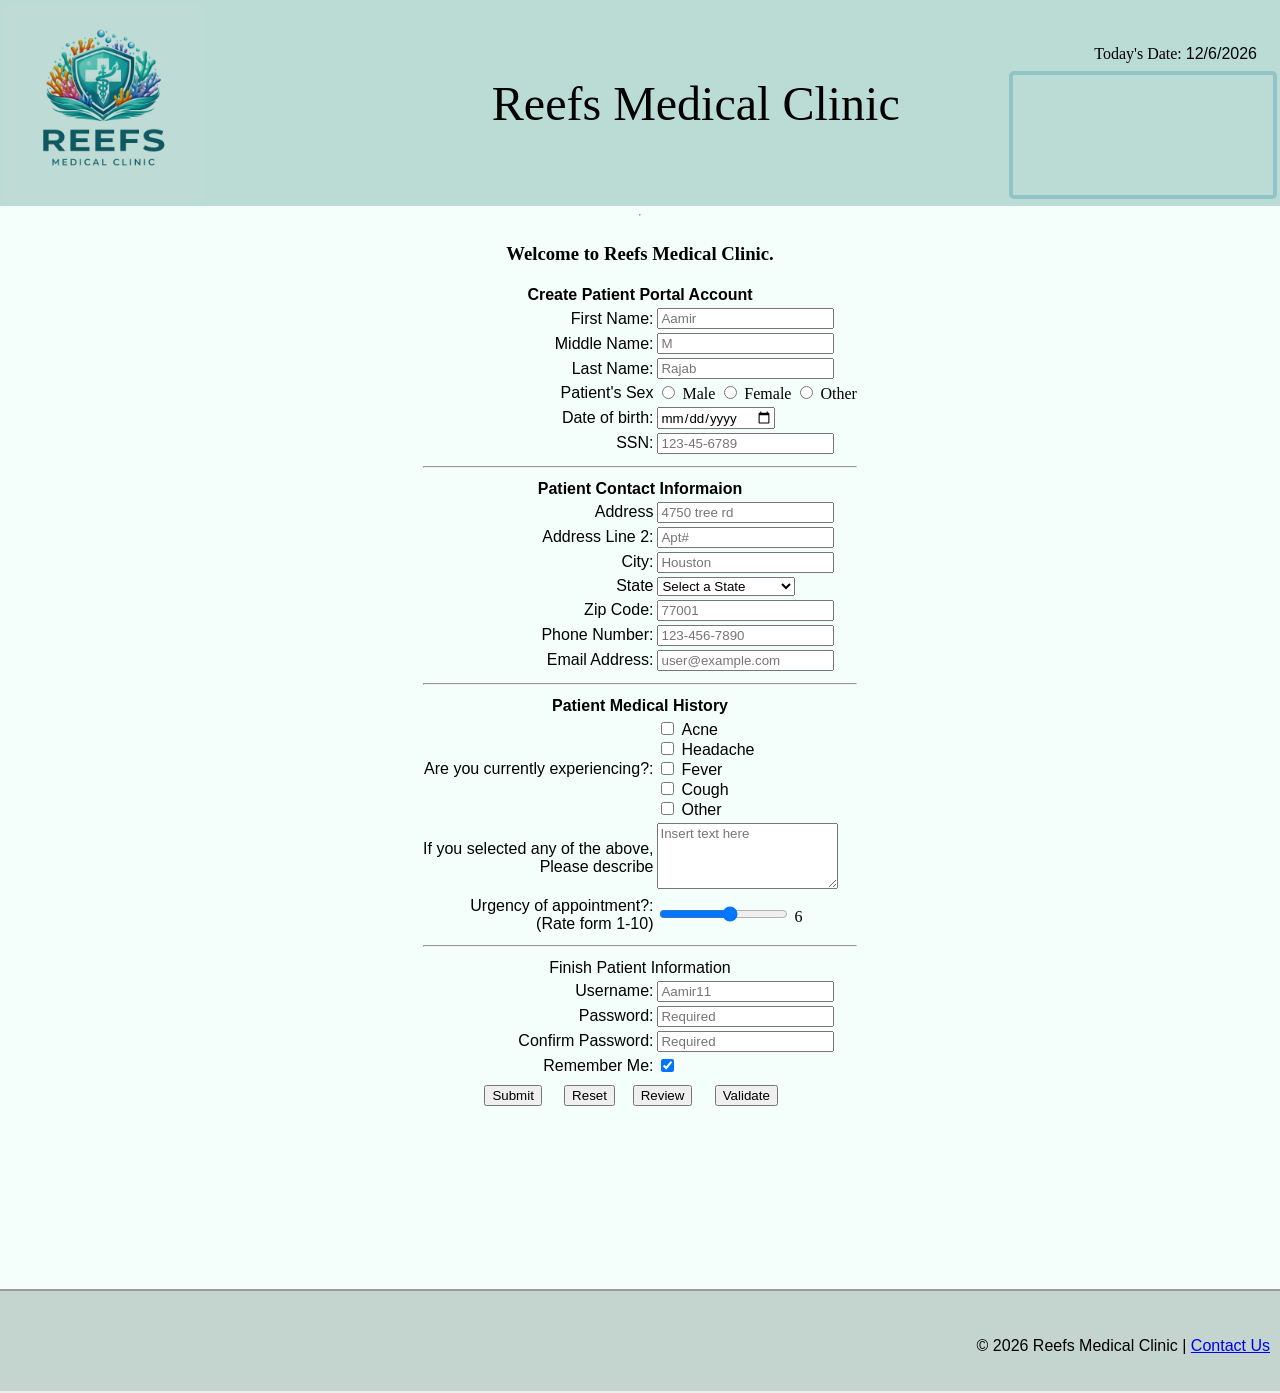
==== index.html @ 15d678ba "Update index.html" ====
<!DOCTYPE html>
<!--
    Program Name:Aamir's HW 4
    Author Name: Aamir Rajab
    Date Created: 01/30/2026
    Date last Modified: 02/07/2026
    Version: 1.0
    Description: This is Aamir's HTMl Code for HW4
-->
    <html lang="en">
        <head>
            <meta name= "viewport" content= "width=device-width, inital-scale=1.0">
            <link rel="stylesheet" href="HW4.css"><!-- Link to CSS file -->
            <!--displays text in the browser's tab-->
            <title>New Patient Registration | Reefs Medical Clinic</title>
        </head>
        <body>
            <header>
                <table width="100%">
            <tr>
                <td valign="top" align="left" width="30%">
                    <div class="image">
                        <img align="center" src="ReefsClinicLogo.png" alt="clinic logo" width="200px" id="logo"/>
                    </div>
                 </td>
                 <td>
                    <h2> Reefs Medical Clinic</h2>
                </td>
                <td valign="bottom" align="right" width="20%">
                    <div class= "date-box">
                     Today's Date: <span id= "today"></span></div>
                     <!--iframe looks like an add-->
                    <div class="iframe-container">
                    <iframe class="frame" src="https://www.mcaspets.org/" frameborder="0"></iframe>
                </div>
                </td>
            </tr>
             </table>
        </header>
<hr>
<center>
    <div id = "welcome-box">
        <h3 id= "welcome1"></h3>
        <p id="api-output"></p>
        <span id="welcome2"></span>
    </div>
</center>
<!--The Form begins Here-->
<form id="signup" action="thankyou.html">
    <center>
        <div class="format">
            <table>
                <tr>
                    <th colspan="4">Create Patient Portal Account</th>
                </tr>
                <!--patient information section of form starts here-->
               
                <tr>
                    <td class="td1"><label for="fname">First Name:</label></td>
                    <td>
                        <input
                            type="text"
                            name="fname"
                            id="fname"
                            maxlength="30"
                            required
                            title="Letters,apostrophes,and dashes only"
                            pattern="[a-zA-Z']{1,30}"
                            onblur="validateFname()"
                            placeholder="Aamir"
                        />
                       <br>
                        <span class="error" id="fname-error"></span>
                    </td>
                </tr>

                <tr>
                    <td class="td1"><label for="mini">Middle Name:</label></td>
                    <td>
                        <input
                            type="text"
                            name="mini"
                            id="mini"
                            maxlength="1"
                            required
                            title="Letters only"
                            pattern="[a-zA-Z']{1,30}"
                            onblur="validateMini()"
                            placeholder="M"
                        />
                       <br>
                        <span class="error" id="mini-error"></span>
    
                    </td>
                </tr>

               <tr>
                    <td class="td1"><label for="lname">Last Name:</label></td>
                    <td>
                        <input
                            type="text"
                            name="lname"
                            id="lname"
                            maxlength="30"
                            required
                            title="Letters,apostrophes,and dashes only."
                            pattern="[a-zA-Z']{1,30}"
                            onblur="validateLname()"
                            placeholder="Rajab"
                        />
                       <br>
                        <span class="error" id="lname-error"></span>
    
                    </td>
                </tr>

                <tr>
                    <td class="td1"><label for="psex">Patient's Sex</label></td>
                    <td>
                        <input
                        type="radio"
                        id="s1"
                        name="psex"
                        value="Male"
                        /> Male
                        
                        <input
                        type="radio"
                        id="s2"
                        name="psex"
                        value="Female"
                        /> Female

                        <input
                        type="radio"
                        id="s3"
                        name="psex"
                        value="other"
                        /> Other
                    </td>
                </tr>
                
                <tr>
                    <td class="td1"><label for="dob">Date of birth:</label></td>
                    <td>
                        <input
                        type="date"
                        id="dob"
                        name="dob"
                        onblur="validateDob()"
                        required
                        placeholder="mm/dd/yyyy"
                        />
                        <br>
                        <span class="error" id="dob-error"></span>
                    </td>
                </tr>

                <tr>
                    <td class="td1"><label for="ssn">SSN:</label></td>
                    <td>
                        <input
                        type="password"
                        minlength="11"
                        maxlength="11"
                        name="ssn"
                        id="ssn"
                        required
                        title="Numbers only"
                        placeholder="123-45-6789"
                        onblur="validateSSN()"
                        />
                        <br>
                        <span class="error" id="ssn-error"></span>  
                    </td>
                </tr>

                <tr>
                    <th colspan="4"><hr></th><!--Line to create seperation-->
                </tr>

                <tr> 
                    <th colspan="4">Patient Contact Informaion</th>
                </tr>
                
                <tr>
                    <td class="td1"><label for="address 1">Address</label></td>
                    <td>
                        <input
                        type="text"
                        name="address1"
                        id="address1"
                        maxlength="40"
                        required
                        title="Please enter your address"
                        placeholder="4750 tree rd"
                        onblur="validateAddress1()"
                         />
                        <br>
                        <span class="error" id="address1-error"></span>
                    </td>
                </tr>

                <tr> 
                    <td class="td1"><label for="address2">Address Line 2:</label></td>
                    <td>
                        <input 
                        type="text"
                        name="address2"
                        id="address2"
                        maxlength="40"
                        required
                        title="Please enter your address line 2"
                        placeholder="Apt#"
                        onblur="validateAddress2()"
                        />
                        <br>
                        <span class="error" id="address2-error"></span>
                    </td>
                </tr>

                <tr>
                    <td class="td1"><label for="city">City:</label></td>
                    <td>
                        <input
                        type="text"
                        name="city"
                        id="city"
                        maxlength="20"
                        required
                        title="Please enter your city"
                        placeholder="Houston"
                        onblur="validateCity()"
                        />
                    <br>
                        <span class="error" id="city-error"></span>
                    </td>
                </tr>

                <tr>
                    <td class="td1"><label for="State">State</label></td>
                    <td>                   
                        <select name="state" id="state" required title="Please select your state">
                            <option value="">Select a State</option>
                            <option value="AL">Alabama</option>
                            <option value="AK">Alaska</option>
                            <option value="AZ">Arizona</option>
                            <option value="AR">Arkansas</option>
                            <option value="CA">California</option>
                            <option value="CO">Colorado</option>
                            <option value="CT">Connecticut</option>
                            <option value="DE">Delaware</option>
                            <option value="FL">Florida</option>
                            <option value="GA">Georgia</option>
                            <option value="HI">Hawaii</option>
                            <option value="ID">Idaho</option>
                            <option value="IL">Illinois</option>
                            <option value="IN">Indiana</option>
                            <option value="IA">Iowa</option>
                            <option value="KS">Kansas</option>
                            <option value="KY">Kentucky</option>
                            <option value="LA">Louisiana</option>
                            <option value="ME">Maine</option>
                            <option value="MD">Maryland</option>
                            <option value="MA">Massachusetts</option>       
                            <option value="MI">Michigan</option>
                            <option value="MN">Minnesota</option>
                            <option value="MS">Mississippi</option>
                            <option value="MO">Missouri</option>
                            <option value="MT">Montana</option>
                            <option value="NE">Nebraska</option>
                            <option value="NV">Nevada</option>
                            <option value="NH">New Hampshire</option>
                            <option value="NJ">New Jersey</option>
                            <option value="NM">New Mexico</option>
                            <option value="NY">New York</option>
                            <option value="NC">North Carolina</option>
                            <option value="ND">North Dakota</option>
                            <option value="OH">Ohio</option>
                            <option value="OK">Oklahoma</option>
                            <option value="OR">Oregon</option>
                            <option value="PA">Pennsylvania</option>
                            <option value="RI">Rhode Island</option>
                            <option value="SC">South Carolina</option>
                            <option value="SD">South Dakota</option>
                            <option value="TN">Tennessee</option>
                            <option value="TX">Texas</option>
                            <option value="UT">Utah</option>
                            <option value="VT">Vermont</option>
                            <option value="VA">Virginia</option>
                            <option value="WA">Washington</option>
                            <option value="WV">West Virginia</option>
                            <option value="WI">Wisconsin</option>
                            <option value="WY">Wyoming</option>
                            <option value="DC">District of Columbia</option>
                         </select>
                    </td>
                    </tr>
                <tr>
                    <td class="td1"><label for="zcode">Zip Code:</label></td>
                    <td>
                        <input
                        type="text"
                        name="zcode"
                        id="zcode"
                        pattern="[0-9]{5}"
                        maxlength="5"
                        required
                        title="Numbers only"
                        placeholder="77001"
                        onblur="validateZcode()"
                        />
                        <br>
                        <span class="error" id="zcode-error"></span>
                    </td>
                </tr>
                    <tr>
                        <td class="td1"><label for="phnum">Phone Number:</label></td>
                        <td>
                            <input
                            type="text"
                            name="phnum"
                            id="phnum"
                            pattern="[0-9]{3}-[0-9]{3}-[0-9]{4}"
                            maxlength="30"
                            required
                            title="Please enter your phone number in the format: 123-456-7890"
                            placeholder="123-456-7890"
                            onblur="validatePhone()"
                            />
                            <br>
                            <span class="error" id="phnum-error"></span>
                        </td>
                        </tr>

                          <td class="td1"><label for="email">Email Address:</label></td>
                    <td>
                        <input
                        type="text"
                        name="email"
                        id="email"
                        required
                        title="Please enter a valid email address"
                        placeholder="user@example.com"
                        pattern="[a-z0-9._%+-]+@[a-z0-9.-]+\.[a-z]{2,20}$"
                        onblur="validateEmail()"
                        />
                        <br>
                        <span class="error" id="email-error"></span>
                    </td>
                </tr>

                
                <tr>
                    <th colspan="4"><hr></th><!--Line to create seperation-->
                </tr>

                <!--Patient History Section here-->
                <tr>
                    <th colspan="4">Patient Medical History</th>
                </tr>

                <tr>
                    <td class="td1"><label for="pat_hist">Are you currently experiencing?:</label></td>
                    <td>
                        <input type="checkbox" id="option1" value="Acne">
                        <label for="option1">Acne</label><br>
                        
                        <input type="checkbox" id="option2" value="Headache">
                        <label for="option2">Headache</label><br>
                        
                        <input type="checkbox" id="option3" value="Fever">
                        <label for="option3">Fever</label><br>

                        <input type="checkbox" id="option4" value="Cough">
                        <label for="option4">Cough</label><br>

                        <input type="checkbox" id="option5" value="Other">
                        <label for="option5">Other</label><br>
                    </td>
                 </tr>

                 <tr>
                    <td class="td1" align="right">
                        <label for="notes"> If you selected any of the above,<br>Please describe</label>
                    </td>

                    <td>
                        <textarea
                        rows="4"
                        cols="20"
                        maxlength="500"
                        id="notes"
                        name="notes"
                        title="Please enter a brief description of your symptoms"
                        placeholder="Insert text here"
                        ></textarea>
                        <span id="description_text"></span>
                    </td>
                </tr>
                                    <!--Range Slider-->
                  <tr>
                    <td class="td1"><label for="range">Urgency of appointment?:<br/>(Rate form 1-10)</label></td>
                    <td>
                        <input
                        type="range"
                        name="range"
                        id="range"
                        min="1"
                        max="10"
                        Value="o"
                        />
                        <span id="range-slider"></span>
                    </td>

                    </tr>

                    <tr>
                        <th colspan="4"><hr></th><!--Line to create seperation-->
                    </tr>

                    <!--account information section-->
                    <tr>
                        <th colspan="4"><label for="uname">Finish Patient Information</label></th>
                    </tr>

                    <tr>
                        <td class="td1"><label for="uname">Username:</label></td>
                         <td>
                           <input type="text"
                           name="uname"
                           id="uname"
                           max length="15"
                           min length="5"
                           required
                           title="Username must contain at least 5 characters. Cannot start with a number"
                           placeholder="Aamir11"
                           onblur="validateUname()"
                           />
                            <br>        
                            <span class="error" id="uname-error"></span>
                         </td

                     </tr>

                     <tr>
                        <td class="td1"><label for="pword">Password:</label></td>
                         <td>
                           <input type="password"
                           name="pword"
                           id="pword"
                           minlength="10"
                           max length="30"
                           required
                           title="Password must contain at least 10 characters, one uppercase letter, one lowercase letter, one number, and one special character "
                           placeholder="Required"
                           onblur="validatePassword()"
                           oninput="validatePassword()"
                           onfocus="validatePassword()" 
                           />
                            <br>
                            <span class="error" id="pword-error"></span>    
                         </td>
                     </tr>

                     <tr>
                        <td class="td1"><label for="con_pword">Confirm Password:</label></td>
                         <td>
                           <input type="password"
                           name="con_pword"
                           id="con_pword"
                           minlength="10"
                           max length="30"
                           required
                           title="Confrim password"
                           placeholder="Required"
                           onblur="confirmPassword()"
                           oninput="confirmPassword()"
                           onfocus="confirmPassword()"
                           />
                            <br>
                            <span class="error" id="pword2-error"></span>
                         </td>
                     </tr>

                     <!--check box -->
                     <tr>
                         <td class="td1"> <label for="remember-me">Remember Me:</label></td>
                            <td>
                                <input
                                type="checkbox"
                                id="remember-me"
                                name="remember-me"
                                checked
                                />
                            </td>
                        </tr>

                     <tr>
                        <td class="td1" colspan="4">
                            <center>
                                <input type="submit" name="submit" id="submit" style="font-family: 'optima', sans-serif;"/>
                                &nbsp;&nbsp;&nbsp;
                                <input type="reset" name="Reset" id="reset" style="font-family: 'optima', sans-serif;"/>&nbsp;&nbsp;&nbsp;
                                <input type="button" name="review" id="review" value="Review" style="font-family: 'optima', sans-serif;" onclick="reviewInput()"/>
                                &nbsp;&nbsp;&nbsp;
                                 <input type="button" name="validate" id="validate" value="Validate" style="font-family: 'optima', sans-serif;" onclick="validateEverything()"/>
                                &nbsp;&nbsp;&nbsp;
                            </center>
                        </td>
                     </tr>

                     </tr>
</table>
<div class="pword-message">
    <span id="msg1"></span><br>
    <span id="msg2"></span><br>
    <span id="msg3"></span><br>
    <span id="msg4"></span><br>
    <span id="msg5"></span><br>
    <span id="msg6"></span><br>
    <span id="msg7"></span><br>
    <span id="pword2-error"></span><br/>
</div>
    <center>    
        <p id="showInput"></p>
    </center>
</th>
</center>
</form>

<!--iframe Footer goes here that contains the website link-->
<iframe src="footer.html" width="100%" height="100px" title="Footer"></iframe>
<script src="HW4.js"></script>

<!-- Insert alert box into form when necessary -->
<div id="alert-box">
    <div id="alert-content">
        <h4>Please fill out all required information. </h4>
        <button id="close-alert">OK</button>
    </div>
</div>
    </body>
</html>
---- HW4.css ----
/*
Program Name: Aamir's HW 4
    Author Name: Aamir Rajab
    Date Created: 01/30/2026
    Date last Modified: 02/07/2026
    Version: 1.0
    Description: This is Aamir's CSS file for HW4
*/

header{
    position: sticky;
    top: 0;
    width: 100%;
    background-color: rgba(113, 176, 162, 0.445);
    transition: background-color 0.3s ease-in-out;
    z-index: 1000;
}
header.scrolled{
    background-color:rgba(203, 195, 154, 0.548);
    opacity: 1.0;
}

body{
    display: flex;
    flex-direction: column;
    align-items: center;
    background-color: rgba(209, 255, 243, 0.226);
    margin: 0;
    height: 100%;           
    min-height: 100vh; /*make sure page is height of the viewport*/

}

form{
    flex: grow 1;

}

h1{
    text-align: center;
    font-family: "Cooperplate", Georgia, 'Times New Roman', Times, serif;
    font-weight: lighter;
    flex: grow 1;;
}

h2{
    text-align: center;
    font-family: "Cooperplate", Georgia, 'Times New Roman', Times, serif;
    font-size: 3rem;
    font-weight: 400;
    flex-grow:1;
}

main{
    text-align: center;
    font-family: "Cooperplate", fantasy;
    font-weight: lighter;
    flex-grow: 1;
}

.image{
    text-align:left;
    height: 0%;
    mix-blend-mode: multiply;
}

.td1{
    text-align: right;
    font-family: "Optima", Arial, Helvetica, sans-serif;
    font-weight: lighter;

}

th{
    text-align: center;
    font-family: "Optima", Arial, Helvetica, sans-serif;
    font-weight: bold;
}

footer{
    bottom: 0%;
    width: 100%;
    background-color: rgba(65, 75, 66, 0.236);
    height:5%;
    margin-top: auto;
    padding: 30px 0;
}

#footer{
    text-align: right;
    font-family: "optima", sans-serif;
    font-weight: normal;
    margin-right: 10px;
}

label{
    text-align: right;
    font-family: "optima", sans-serif;
    font-weight: normal;
}

input{
    text-align: left;
    font-family: "optima", sans-serif;
    font-weight: normal;
}

textarea{
    text-align: left;
    font-family: "optima", sans-serif;
    font-weight: normal;
}

#today{
    text-align: left;
    font-family: "optima", sans-serif;
    font-weight: normal;
}

P{
    text-align: right;
    font-family: "optima", sans-serif;
    font-weight: normal;
}

.error {
    color: red;
    font-size: 12px;
    font-family: optima, sans-serif;
    font-weight:normal;
}

.pword-message {
    text-align: right;
    font-family: optima, sans-serif;
    font-weight: normal;
    position: relative;
    left: 100px;
    background: transparent;
    padding: 10px;
    border-spacing: 2px;
    border-radius: 20px;
    color: rgb(226, 43, 43);
}

#review {
    margin-top: 5px;
}

table.output,
tr.output,
td.output {
    width: 500px;
    background-color: rgba(26, 82, 185, 0.445);
    padding: 10px;
    border-spacing: 2px;
    border-radius: 20px;
    color: black;
}

td.output {
    width: 500px;
    background-color: rgba(19, 90, 220, 0.445);;
    padding: 10px;
    border-spacing: 2px;
}

#alert-box {
    display: none;
    position: fixed;
    z-index: 9999;
    left: 0;
    top: 0;
    width: 100%;
    height: 100%;
    overflow: auto;
    background-color: rgba(29, 86, 166, 0.442);
}

#alert-content {
    background-color: white;
    border-radius: 10px;
    width: 300px;
    height: 135px;
    margin: auto;
    margin-top: 20px;
    padding: 30px;
    text-align: center;
}

/* Styles for alert content heading */
#alert-content h4 {
    margin-top: 20%;
    font-size: 20px;
    text-align: center;
    font-family: "optima", sans-serif;
    font-weight: normal;    
}

#close-alert {
    background-color: rgb(238, 231, 231);
    border-width: 1px;
    border-style: solid;
    color: rgba(29, 86, 166, 0.884);
    border-color: rgba(184, 143, 6, 0.815);
    font-size: 16px;
    font-weight: bold;
    height: 30px;
    width: 80px;
    border-radius: 40px;
    cursor: pointer;
    margin-top: 20px;
    text-align: center;
    font-family: "optima", sans-serif;
}

.pword-message {
    text-align: right;
    font-family: "optima", sans-serif;
    font-weight: normal;
    position: relative;
    left: 100px;
    background: solid;
    padding: 10px;
    border-spacing: 2px;
    border-radius: 20px;
    color: rgb(218, 20, 20);
}

table.output,
tr.output,
td.output {
    width: 400px;
    background-color: rgb(234, 183, 183);
    padding: 20px;
    border-spacing: 1px;
    border-radius: 20px;
    color: #d20f0f;
}

td.outputdata {
    padding: 12px;
    border: 1px solid rgb(35, 98, 125);
    background-color:rgb(178, 242, 15);
    font-family: "Arial", sans-serif;
    font-size: 14px;
    color: #3682a6;
}

.date-box {
    text-align: right;
    font-family: optima,san-serif;
    font-weight: normal;
    margin-right: 20px;
    margin-top: 5px;
    margin-bottom: 8px;
}

/*iframe styling*/ 
.iframe-container {
    text-align: right;
    margin-right: 20px
    Margin-top: 10px;
}  

.iframe-container iframe {
    width: 260px;
    height: 120px;
    border: 4px solid rgb(144, 196, 198);
    border-radius: 5px;
} 

/* Cookie welcome message styling */
#welcome {
    margin-top: 20px;
    font-size: 20px;
    text-align: center;
    font-family: "optima", sans-serif;
    font-weight: normal;
}

#welcome2 {
    margin-top: 20px;
    font-size: 20px;
    text-align: center;
    font-family: "optima", sans-serif;
    font-weight: normal;
}
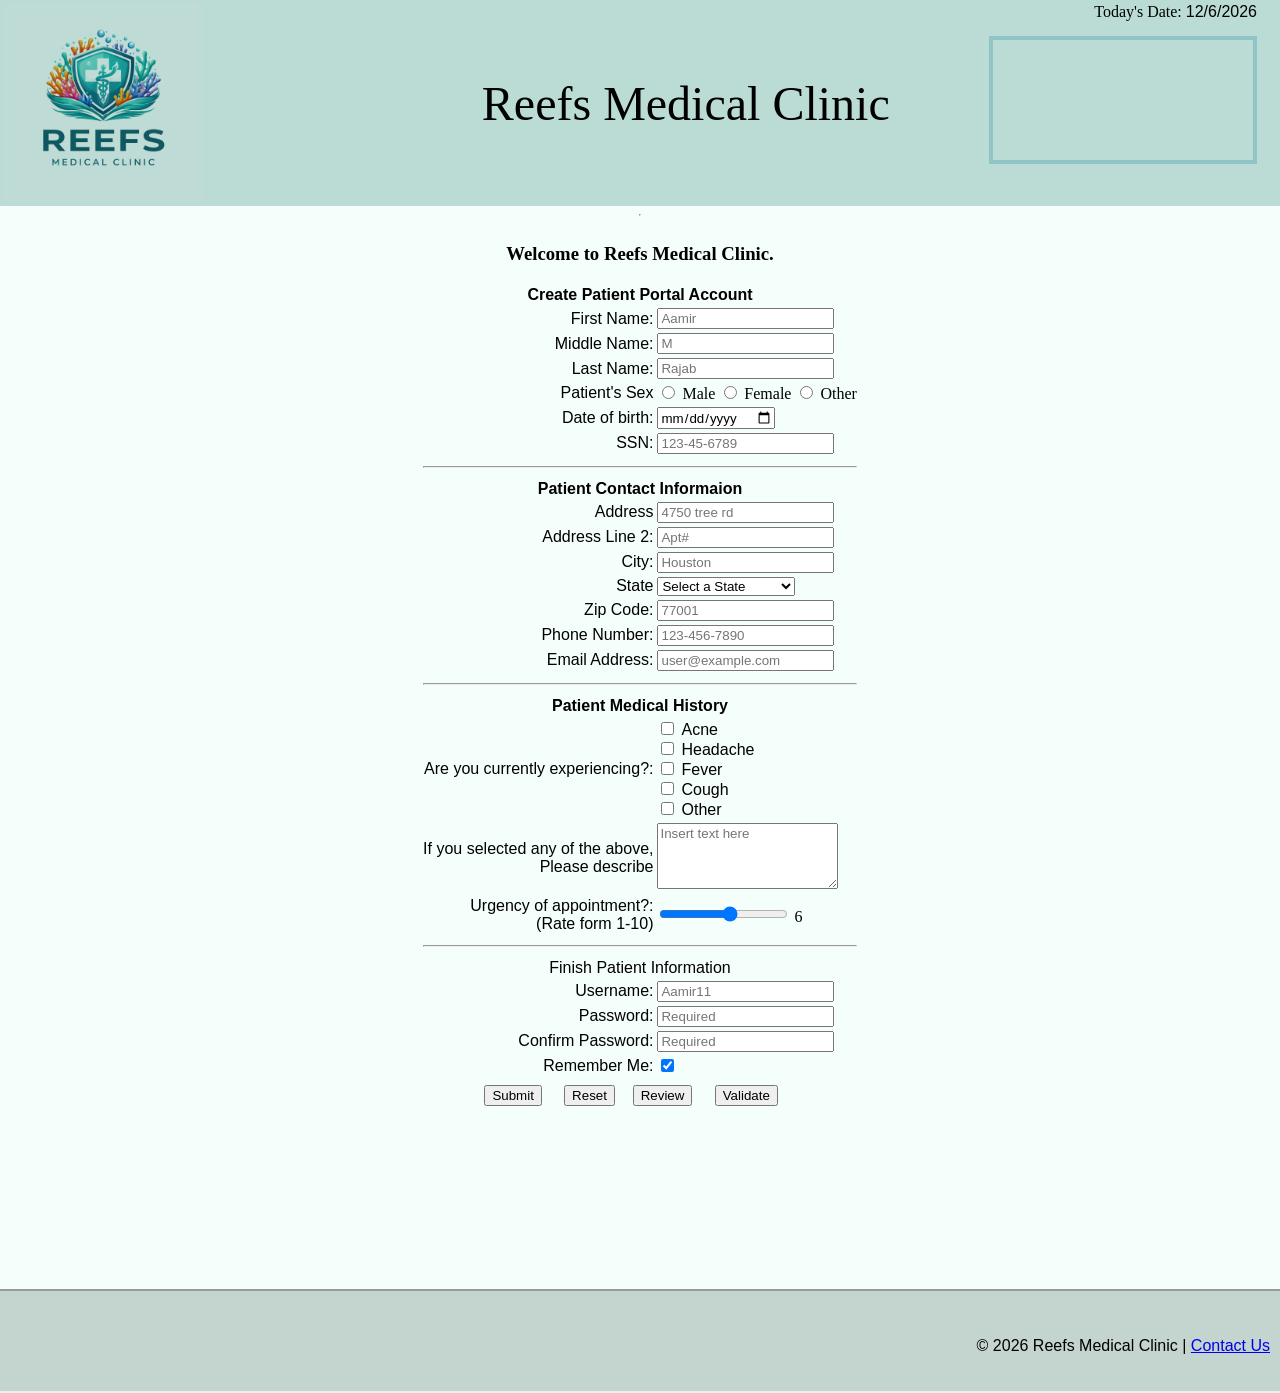
==== commit ad494253: "Change table cell alignment and width" ====
--- a/index.html
+++ b/index.html
@@ -26,7 +26,7 @@
                  <td>
                     <h2> Reefs Medical Clinic</h2>
                 </td>
-                <td valign="bottom" align="right" width="20%">
+                <td valign="top" align="right" width="20%">
                     <div class= "date-box">
                      Today's Date: <span id= "today"></span></div>
                      <!--iframe looks like an add-->
--- a/HW4.css
+++ b/HW4.css
@@ -252,22 +252,22 @@
     font-family: optima,san-serif;
     font-weight: normal;
     margin-right: 20px;
-    margin-top: 5px;
-    margin-bottom: 8px;
+    margin-bottom: 15px;
 }
 
 /*iframe styling*/ 
 .iframe-container {
-    text-align: right;
-    margin-right: 20px
-    Margin-top: 10px;
+    display: block;
+    margin-top: 10px;
+    margin-right: 20px;
+    text-align: right;
 }  
 
 .iframe-container iframe {
     width: 260px;
     height: 120px;
     border: 4px solid rgb(144, 196, 198);
-    border-radius: 5px;
+    border-radiu: 5px
 } 
 
 /* Cookie welcome message styling */
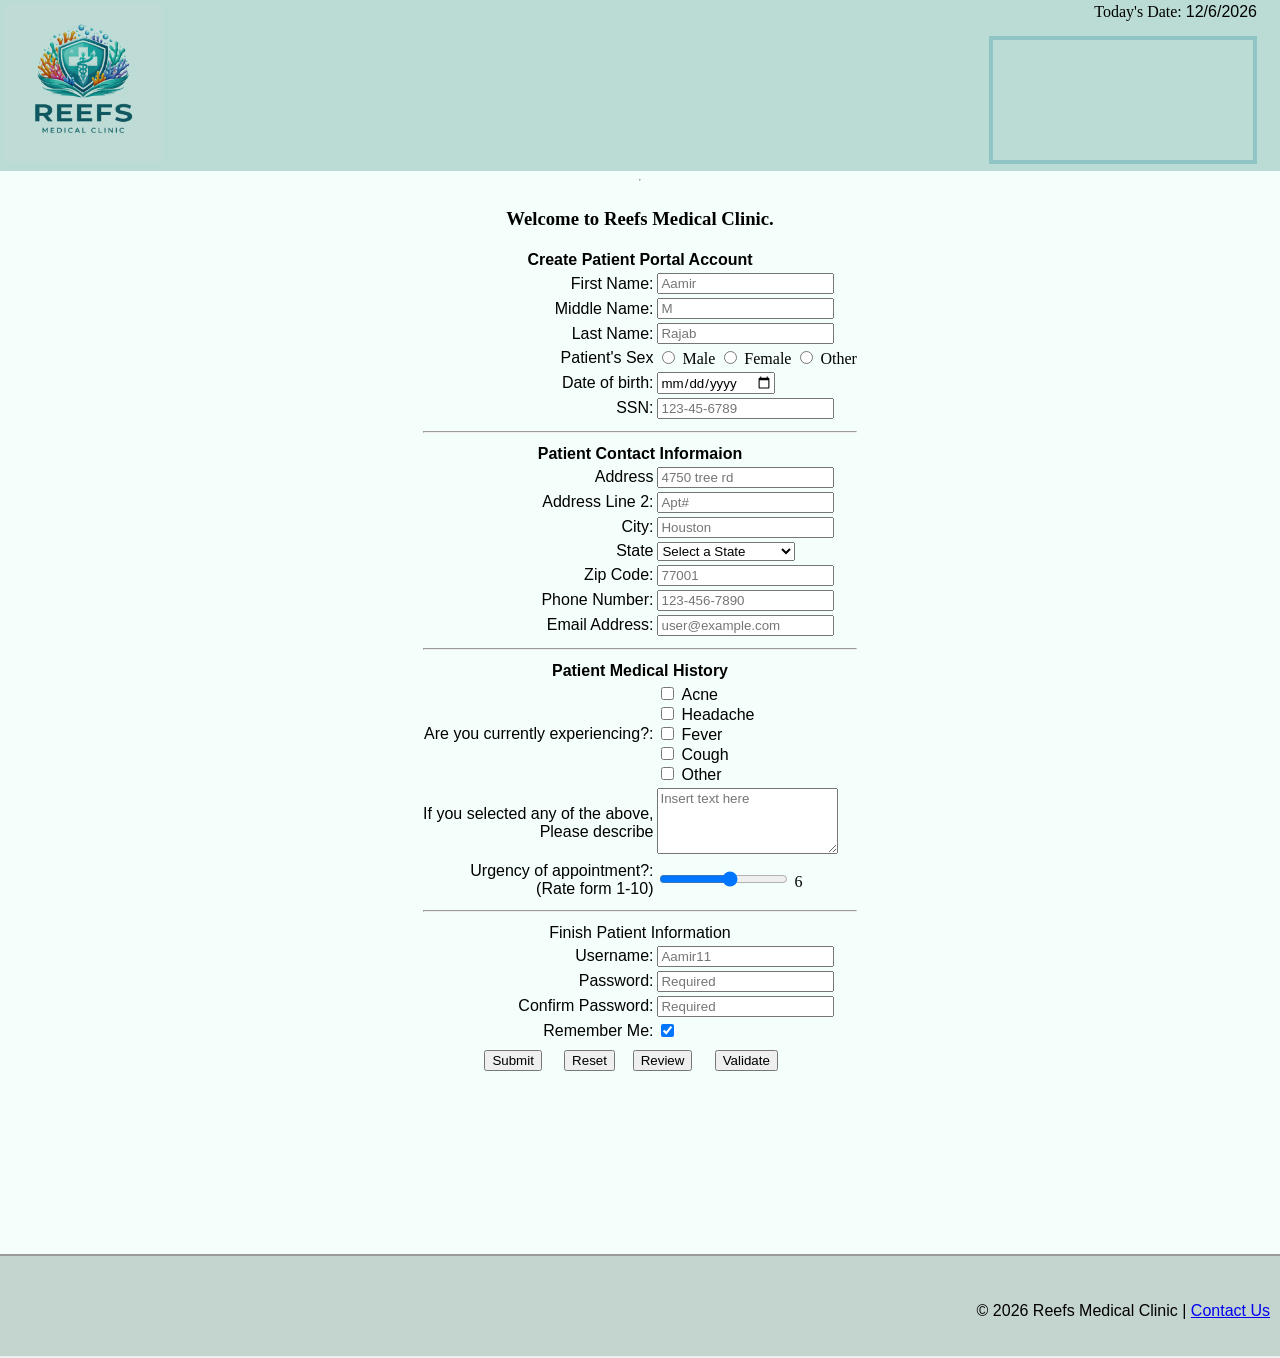
==== commit 82276e4a: "Update index.html" ====
--- a/index.html
+++ b/index.html
@@ -18,15 +18,15 @@
             <header>
                 <table width="100%">
             <tr>
-                <td valign="top" align="left" width="30%">
+                <td valign="top" align="left" width="20%">
                     <div class="image">
-                        <img align="center" src="ReefsClinicLogo.png" alt="clinic logo" width="200px" id="logo"/>
+                        <img align="center" src="ReefsClinicLogo.png" alt="clinic logo" width="160px" id="logo"/>
                     </div>
                  </td>
-                 <td>
+                 <td width="50%>
                     <h2> Reefs Medical Clinic</h2>
                 </td>
-                <td valign="top" align="right" width="20%">
+                <td valign="top" align="right" width="30%">
                     <div class= "date-box">
                      Today's Date: <span id= "today"></span></div>
                      <!--iframe looks like an add-->
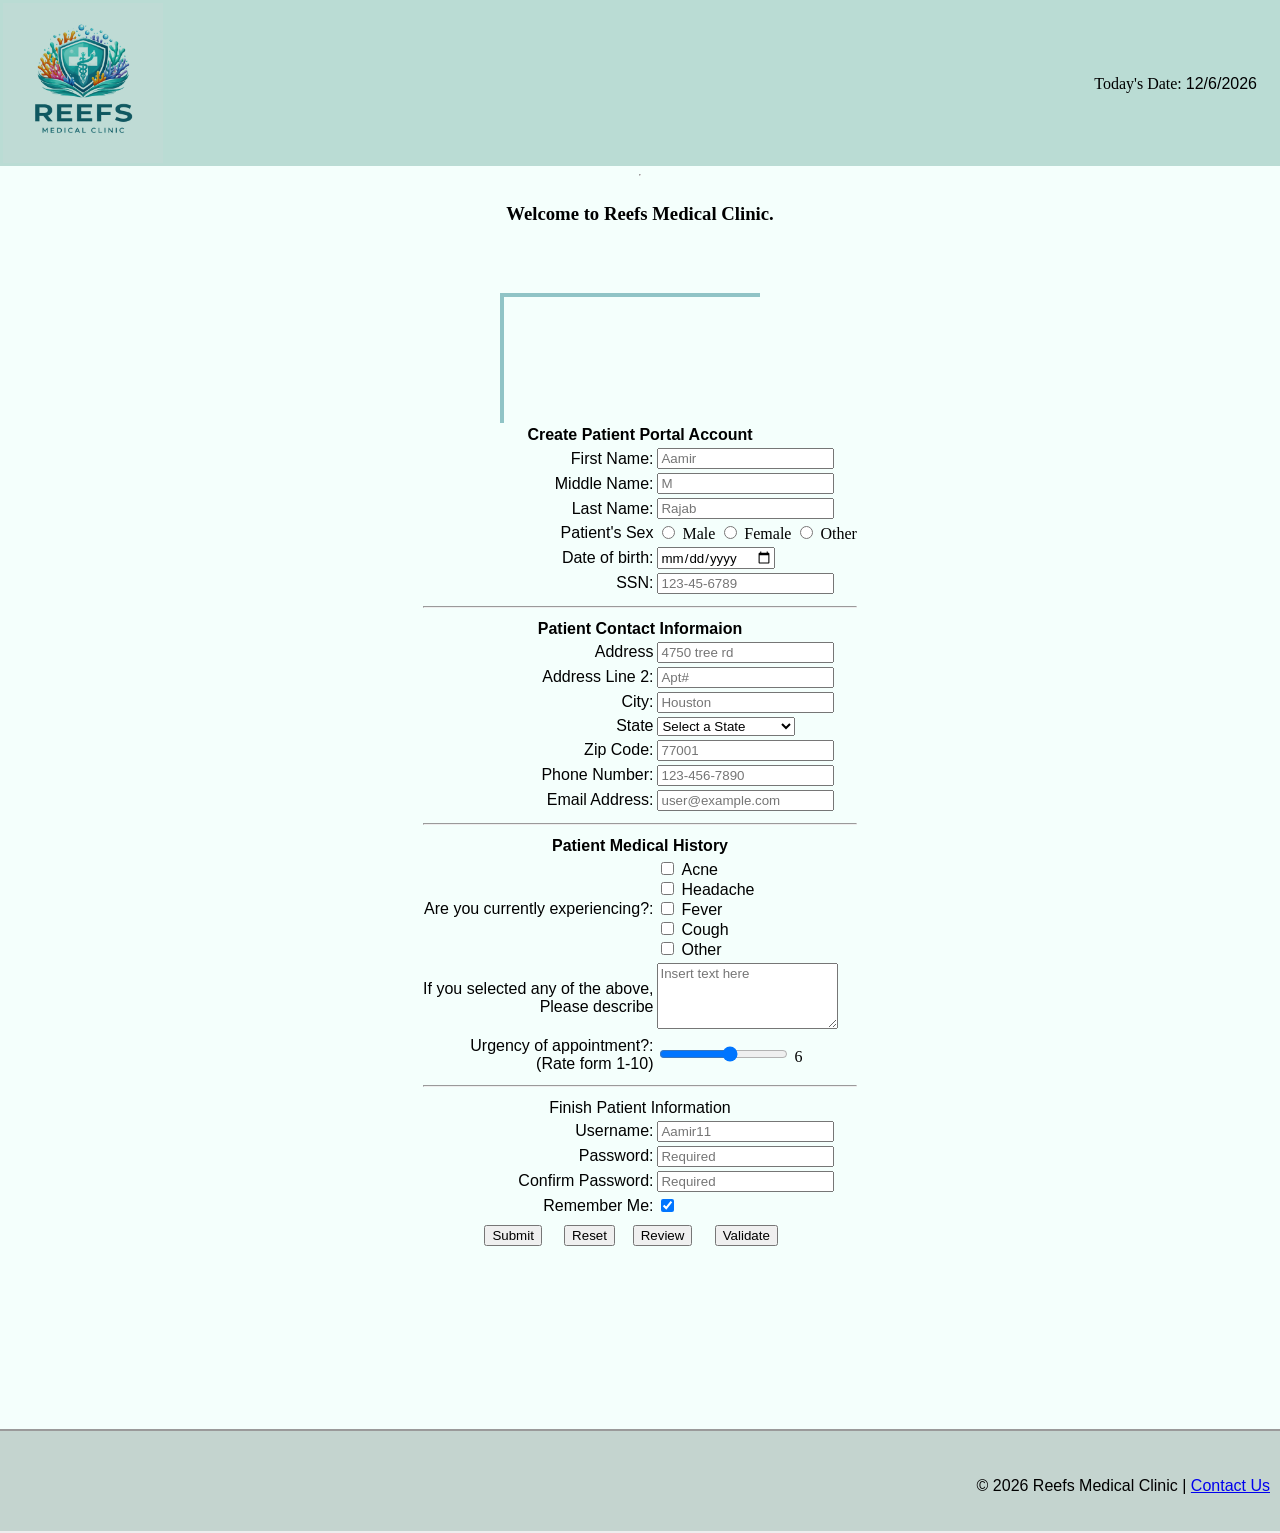
==== commit d9f80e35: "Update index.html" ====
--- a/index.html
+++ b/index.html
@@ -27,12 +27,8 @@
                     <h2> Reefs Medical Clinic</h2>
                 </td>
                 <td valign="top" align="right" width="30%">
-                    <div class= "date-box">
-                     Today's Date: <span id= "today"></span></div>
-                     <!--iframe looks like an add-->
-                    <div class="iframe-container">
-                    <iframe class="frame" src="https://www.mcaspets.org/" frameborder="0"></iframe>
-                </div>
+                    <p class= "date-box">
+                     Today's Date: <span id= "today"></span></p>
                 </td>
             </tr>
              </table>
@@ -46,6 +42,11 @@
     </div>
 </center>
 <!--The Form begins Here-->
+<!--iframe looks like an add-->
+<div class="iframe-container">
+<iframe class="frame" src="https://www.mcaspets.org/" frameborder="0"></iframe>
+</div>
+    
 <form id="signup" action="thankyou.html">
     <center>
         <div class="format">
--- a/HW4.css
+++ b/HW4.css
@@ -264,8 +264,8 @@
 }  
 
 .iframe-container iframe {
-    width: 260px;
-    height: 120px;
+    width: 220px;
+    height: 110px;
     border: 4px solid rgb(144, 196, 198);
     border-radiu: 5px
 } 
@@ -286,3 +286,19 @@
     font-family: "optima", sans-serif;
     font-weight: normal;
 }
+/* FINAL iframe fix */
+.iframe-container {
+    display: block !important;
+    width: 260px !important;
+    height: 130px !important;
+    margin-top: 50px !important;
+    margin-right: 20px !important;
+    overflow: hidden !important;
+}
+
+.iframe-container iframe {
+    display: block !important;
+    width: 500px !important;
+    height: 200px !important;
+    border: 4px solid rgb(144, 196, 198) !important;
+}
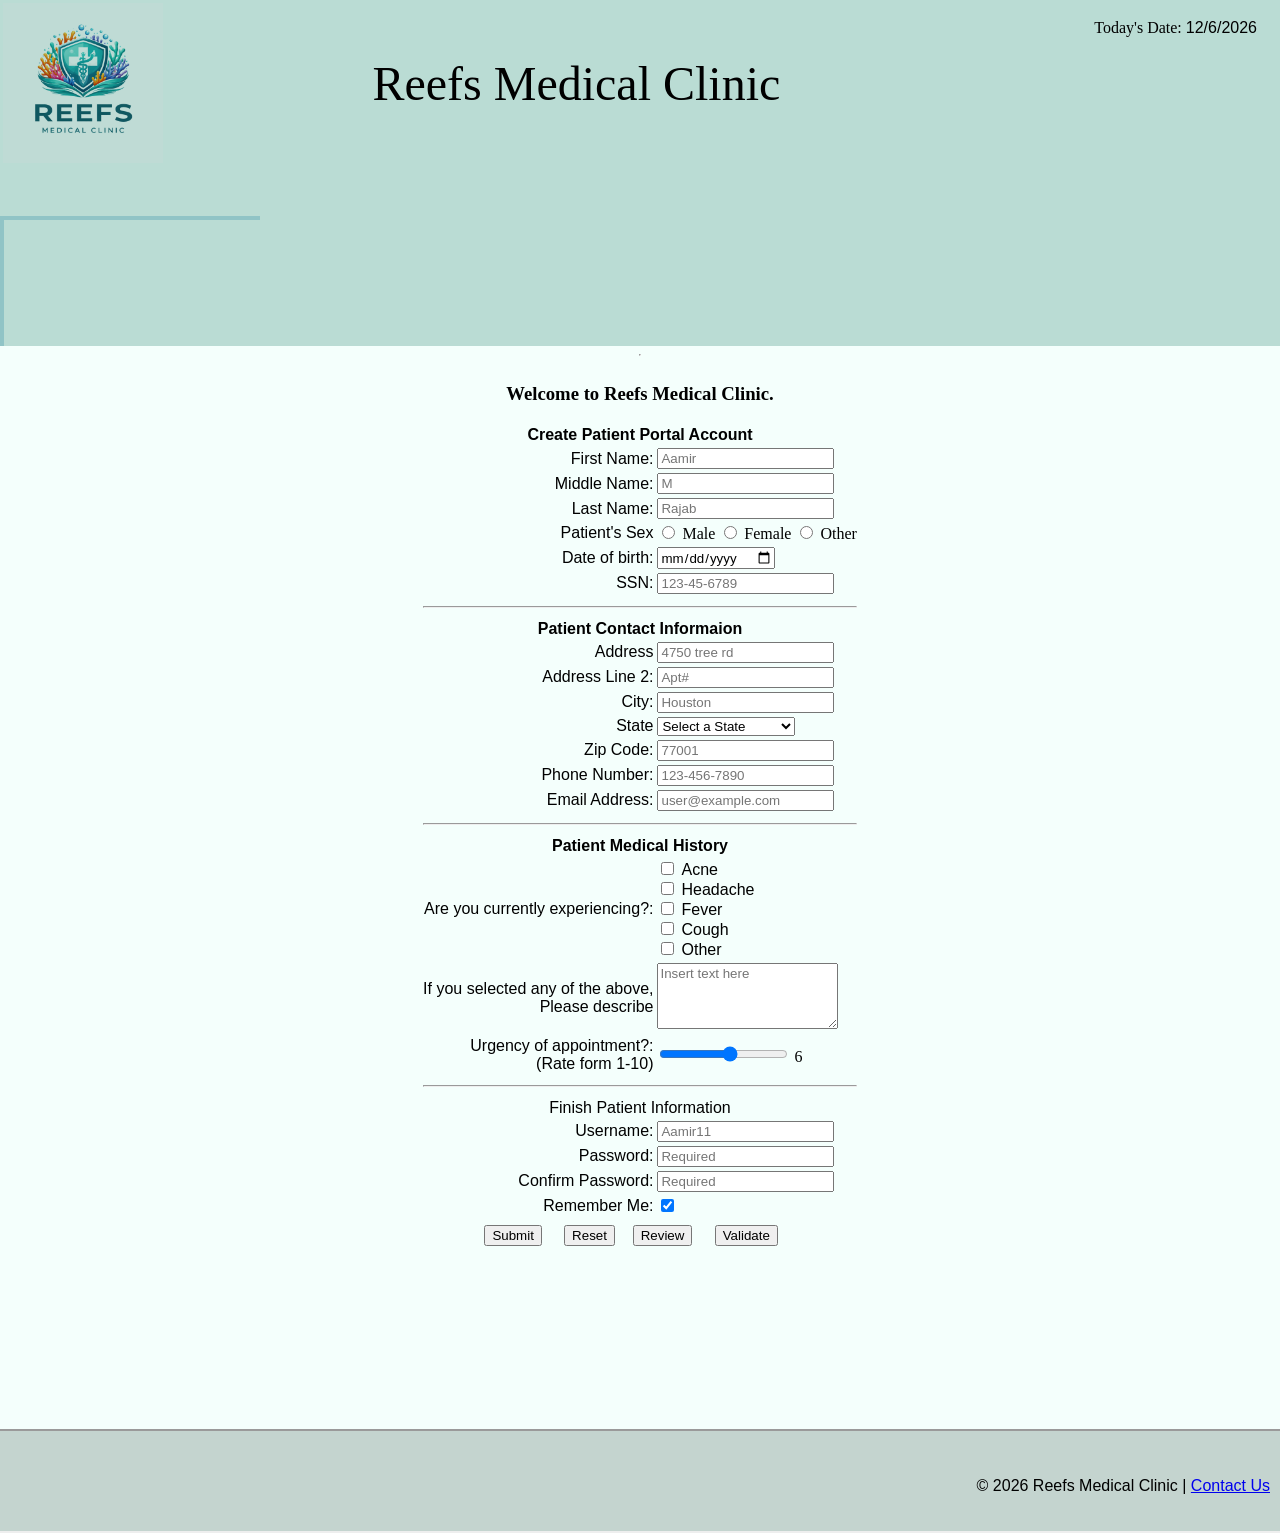
==== commit 0b3b3f59: "Update index.html" ====
--- a/index.html
+++ b/index.html
@@ -23,7 +23,7 @@
                         <img align="center" src="ReefsClinicLogo.png" alt="clinic logo" width="160px" id="logo"/>
                     </div>
                  </td>
-                 <td width="50%>
+                 <td width="50%">
                     <h2> Reefs Medical Clinic</h2>
                 </td>
                 <td valign="top" align="right" width="30%">
@@ -32,6 +32,10 @@
                 </td>
             </tr>
              </table>
+                <!--iframe looks like an add-->
+                <div class="iframe-container">
+                <iframe class="frame" src="https://www.mcaspets.org/" frameborder="0"></iframe>
+            </div>
         </header>
 <hr>
 <center>
@@ -41,11 +45,8 @@
         <span id="welcome2"></span>
     </div>
 </center>
-<!--The Form begins Here-->
-<!--iframe looks like an add-->
-<div class="iframe-container">
-<iframe class="frame" src="https://www.mcaspets.org/" frameborder="0"></iframe>
-</div>
+
+            <!--The Form begins Here-->
     
 <form id="signup" action="thankyou.html">
     <center>
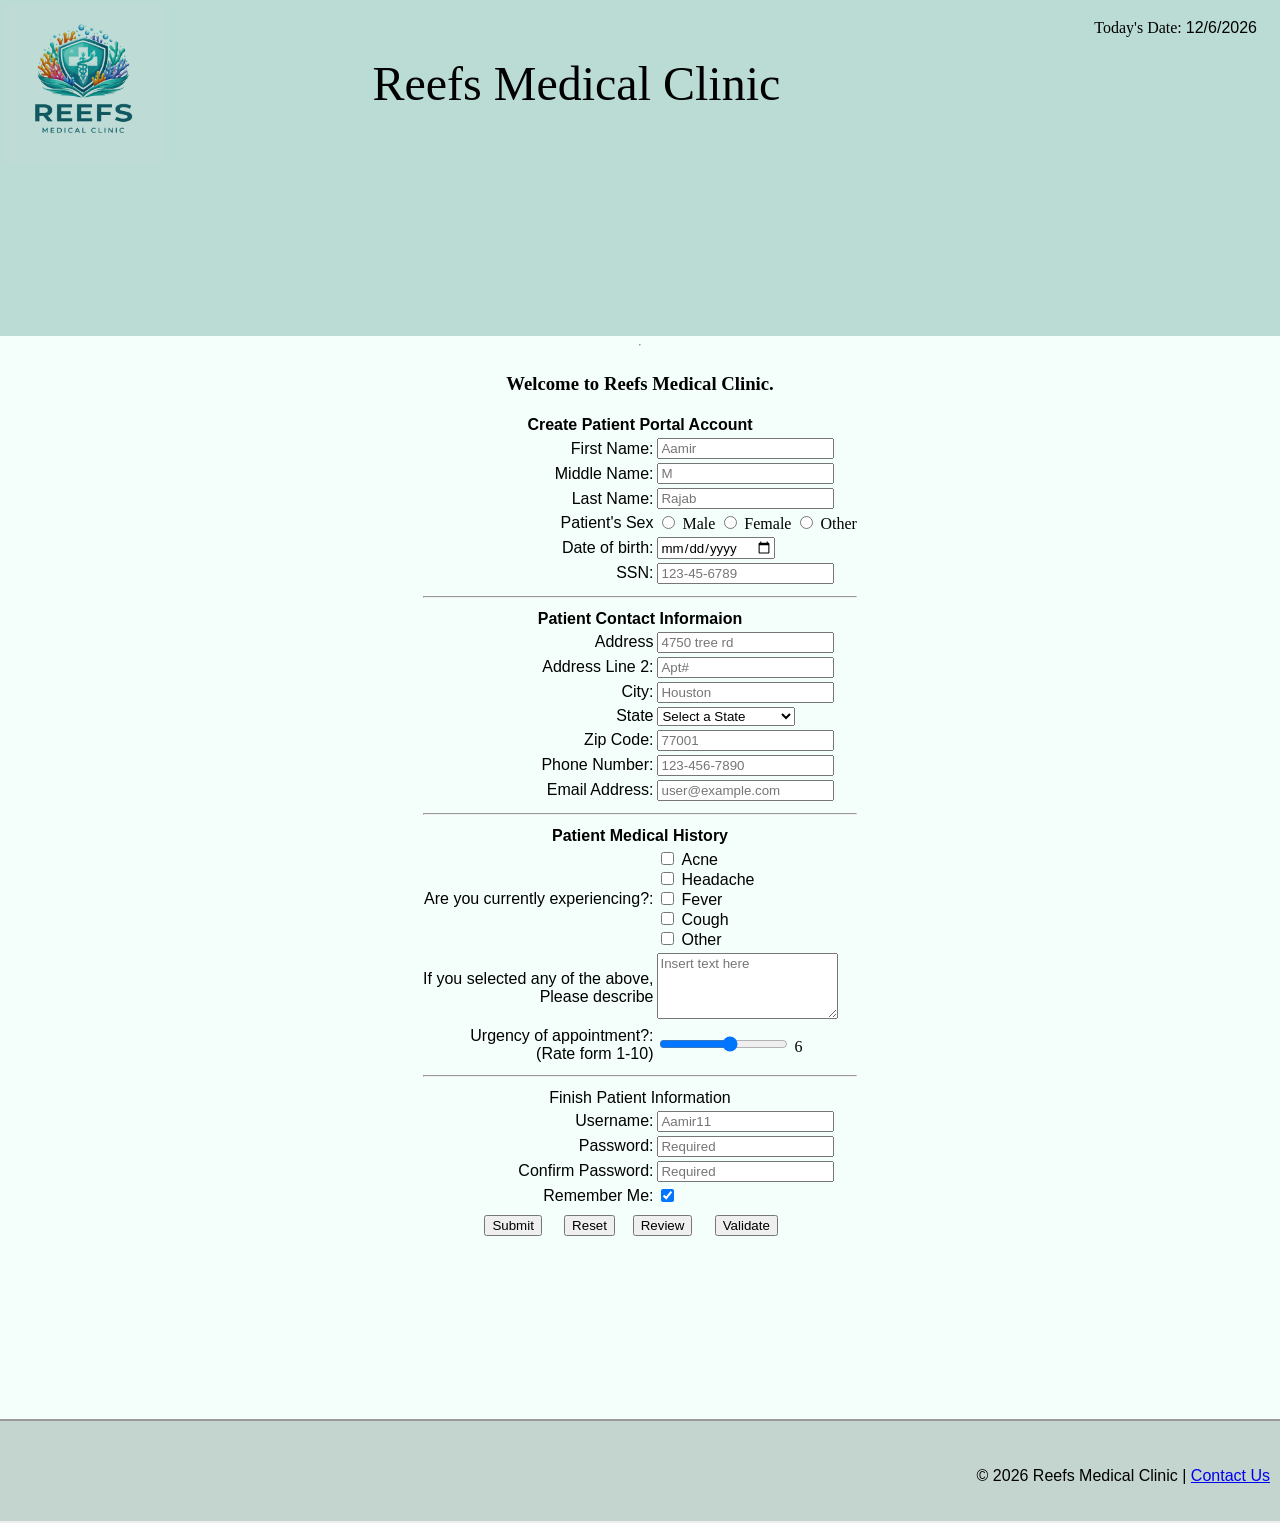
==== commit 07d63cc5: "Fix typo in viewport meta tag attribute" ====
--- a/index.html
+++ b/index.html
@@ -9,7 +9,7 @@
 -->
     <html lang="en">
         <head>
-            <meta name= "viewport" content= "width=device-width, inital-scale=1.0">
+            <meta name= "viewport" content="width=device-width, initial-scale=1.0">
             <link rel="stylesheet" href="HW4.css"><!-- Link to CSS file -->
             <!--displays text in the browser's tab-->
             <title>New Patient Registration | Reefs Medical Clinic</title>
--- a/HW4.css
+++ b/HW4.css
@@ -263,12 +263,20 @@
     text-align: right;
 }  
 
-.iframe-container iframe {
-    width: 220px;
-    height: 110px;
-    border: 4px solid rgb(144, 196, 198);
-    border-radiu: 5px
-} 
+.iframe-container {
+    width: 300px;
+    height: 150px;
+    margin:-left: auto;
+    margin-right: 20px;
+    margin-top: 10px;
+    margin-bottom: 10px
+}
+
+.iframe-contianer iframe {
+    width: 100%;
+    height: 100%;
+    border: 4px solid rgb(144,196,198);
+}
 
 /* Cookie welcome message styling */
 #welcome {
@@ -286,19 +294,3 @@
     font-family: "optima", sans-serif;
     font-weight: normal;
 }
-/* FINAL iframe fix */
-.iframe-container {
-    display: block !important;
-    width: 260px !important;
-    height: 130px !important;
-    margin-top: 50px !important;
-    margin-right: 20px !important;
-    overflow: hidden !important;
-}
-
-.iframe-container iframe {
-    display: block !important;
-    width: 500px !important;
-    height: 200px !important;
-    border: 4px solid rgb(144, 196, 198) !important;
-}
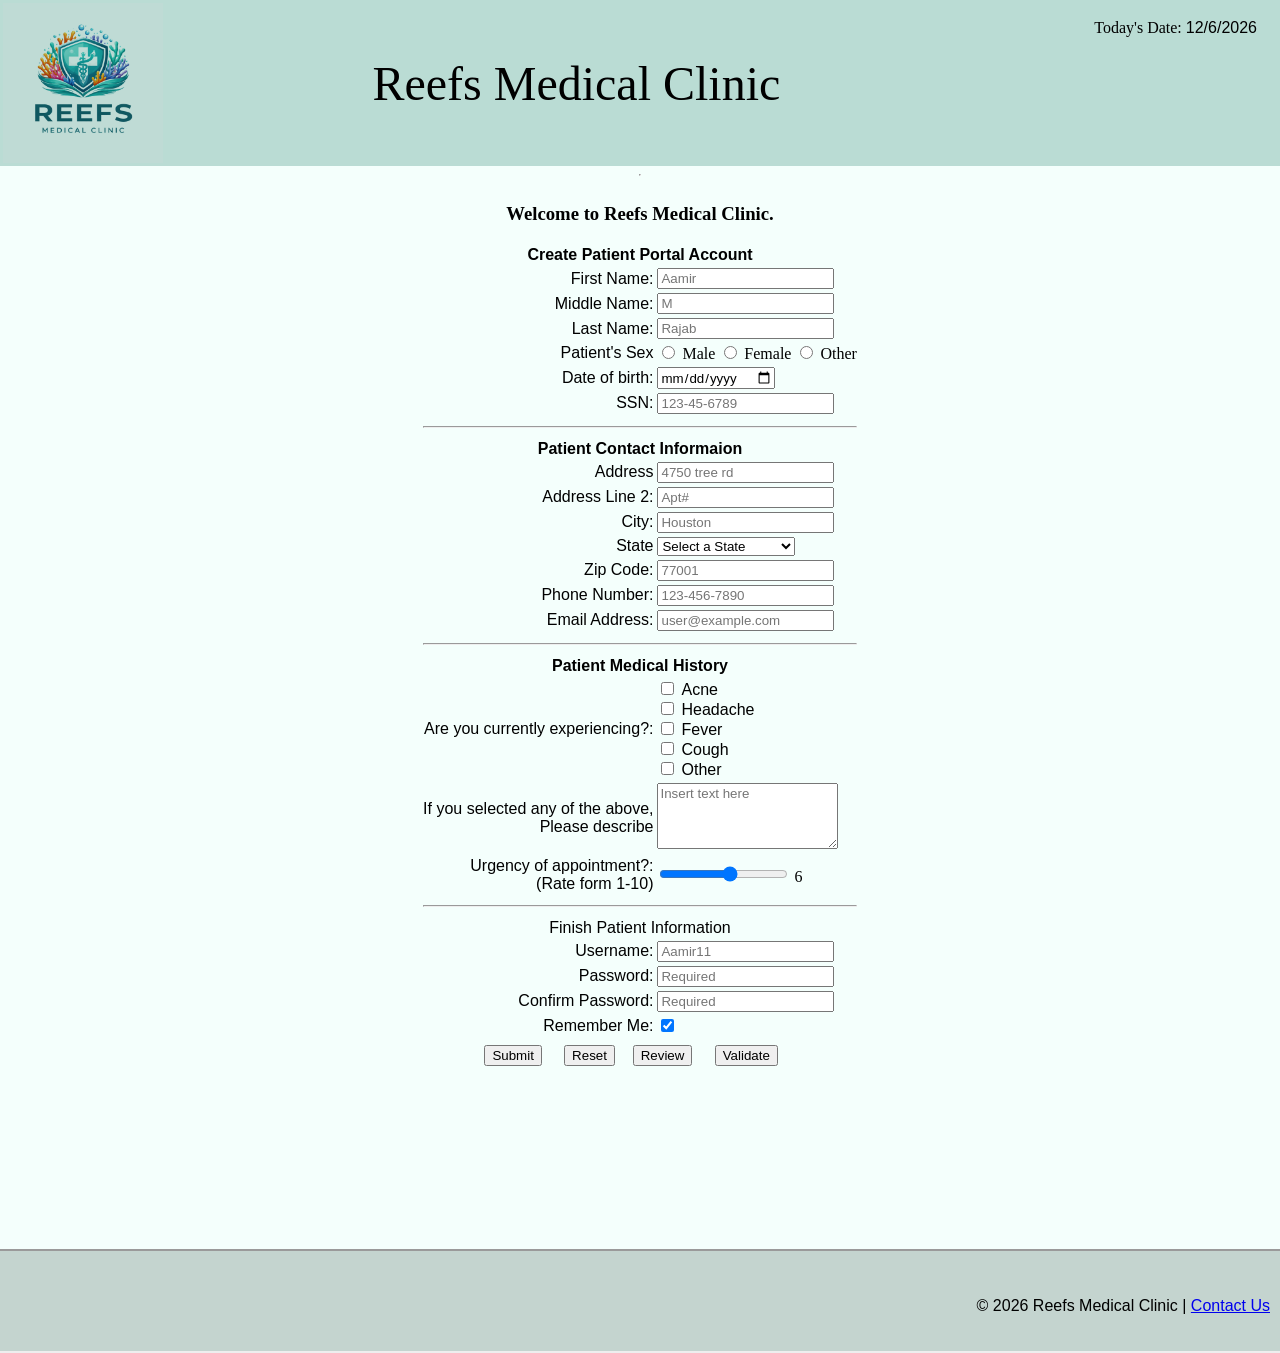
==== commit 196dd54c: "Update index.html" ====
--- a/index.html
+++ b/index.html
@@ -32,10 +32,6 @@
                 </td>
             </tr>
              </table>
-                <!--iframe looks like an add-->
-                <div class="iframe-container">
-                <iframe class="frame" src="https://www.mcaspets.org/" frameborder="0"></iframe>
-            </div>
         </header>
 <hr>
 <center>
@@ -47,7 +43,11 @@
 </center>
 
             <!--The Form begins Here-->
-    
+            
+  <!--iframe looks like an add-->
+<div class="iframe-container">
+    <iframe class="frame" src="https://www.mcaspets.org/" frameborder="0"></iframe>
+</div>   
 <form id="signup" action="thankyou.html">
     <center>
         <div class="format">
--- a/HW4.css
+++ b/HW4.css
@@ -255,21 +255,15 @@
     margin-bottom: 15px;
 }
 
-/*iframe styling*/ 
+/*iframe styling*/
 .iframe-container {
-    display: block;
-    margin-top: 10px;
-    margin-right: 20px;
-    text-align: right;
-}  
-
-.iframe-container {
+    position: absolute;
+    top: 200px;
+    right: 25px;
     width: 300px;
     height: 150px;
-    margin:-left: auto;
-    margin-right: 20px;
-    margin-top: 10px;
-    margin-bottom: 10px
+    overflow: hidden;
+    box-sizing: border-box;
 }
 
 .iframe-contianer iframe {
